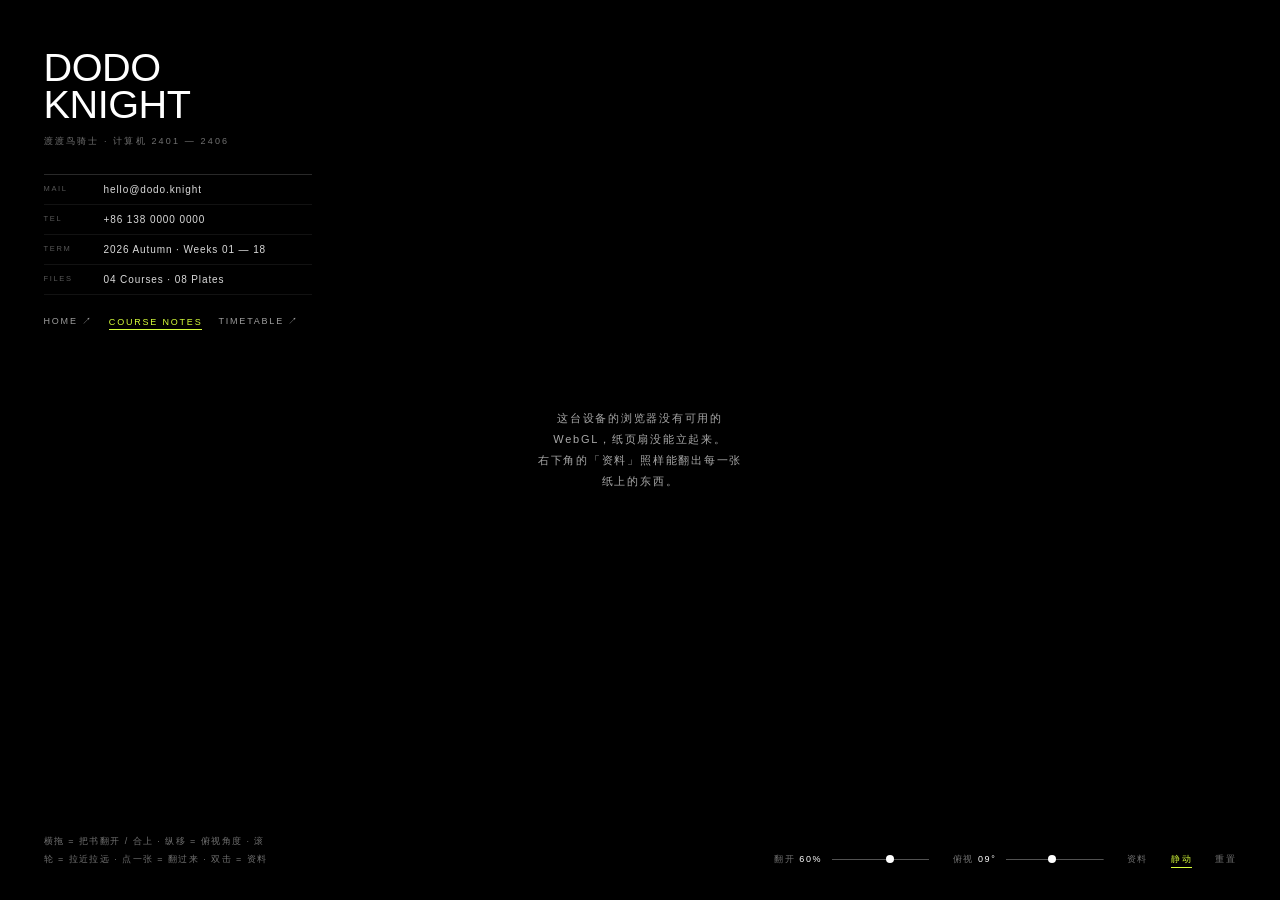
==== courses.html @ ca01c1b5 "Add files via upload" ====
<!DOCTYPE html>
<html lang="zh-CN">
<head>
  <meta charset="UTF-8" />
  <meta name="viewport" content="width=device-width, initial-scale=1" />
  <meta name="color-scheme" content="dark" />
  <title>课程资料 · Cosmic Timetable</title>
  <meta name="description" content="黑场纸页扇：画面正中央一个书脊点，八张有厚度的纸向左右两侧呈放射状摊开，横拖即开合，点一张把它翻过来" />
  <link rel="stylesheet" href="shared.css" />
  <link rel="stylesheet" href="courses.css" />
</head>
<body class="courses">

  <!-- ================= 左上：极简身份区（极细大字 + 极小字，大小对比拉开） ================= -->
  <header class="mast">
    <h1 class="mast-name">Dodo<br />Knight</h1>

    <p class="mast-cn">渡渡鸟骑士 · 计算机 2401 — 2406</p>

    <dl class="mast-meta">
      <div><dt>Mail</dt><dd>hello@dodo.knight</dd></div>
      <div><dt>Tel</dt><dd>+86 138 0000 0000</dd></div>
      <div><dt>Term</dt><dd>2026 Autumn · Weeks 01 — 18</dd></div>
      <div><dt>Files</dt><dd id="idenFiles">04 Courses · 08 Plates</dd></div>
    </dl>

    <nav class="mast-nav" aria-label="站点导航">
      <a class="mast-link" href="index.html">Home ↗</a>
      <span class="mast-link is-now">Course Notes</span>
      <a class="mast-link" href="timetable.html">Timetable ↗</a>
    </nav>
  </header>

  <!-- ================= 舞台：书脊点在画面正中央，八张纸围着它向两侧放射状摊开 ================= -->
  <main class="stage" id="stage" aria-label="课程纸页扇">
    <canvas class="view" id="view" width="1280" height="720" aria-hidden="true"></canvas>

    <!-- 画布起不来（没有 WebGL）时显出来 -->
    <p class="stage-note" id="stageNote" hidden>
      这台设备的浏览器没有可用的 WebGL，纸页扇没能立起来。<br />
      右下角的「资料」照样能翻出每一张纸上的东西。
    </p>

    <!-- 八张纸在 DOM 里的替身：视觉上藏起来，Tab 走得进来，回车即开资料 -->
    <ul class="plates" id="plates" aria-label="八张纸"></ul>

    <noscript>
      <p class="stage-note">本页需要启用 JavaScript 才能渲染纸页扇。</p>
    </noscript>
  </main>

  <!-- ================= 右下：极小控制条 ================= -->
  <div class="dock">
    <label class="dock-range" for="openness">
      <span class="dock-cap">翻开 <b id="openVal">60%</b></span>
      <input type="range" id="openness" min="0" max="100" value="60" step="1" />
    </label>
    <label class="dock-range" for="lean">
      <span class="dock-cap">俯视 <b id="leanVal">09°</b></span>
      <input type="range" id="lean" min="-6" max="26" value="9" step="1" />
    </label>
    <button class="dock-btn" type="button" id="detailBtn">资料</button>
    <button class="dock-btn" type="button" id="autoBtn" aria-pressed="true">静动</button>
    <button class="dock-btn" type="button" id="resetBtn">重置</button>
  </div>

  <!-- ================= 左下：极小提示 ================= -->
  <p class="hint">
    横拖 = 把书翻开 / 合上 · 纵移 = 俯视角度 · 滚轮 = 拉近拉远 · 点一张 = 翻过来 · 双击 = 资料
  </p>

  <!-- ================= 资料抽屉 ================= -->
  <div class="scrim" id="scrim" hidden></div>
  <aside class="detail" id="detail" role="dialog" aria-modal="true"
         aria-labelledby="detailTitle" hidden>
    <button class="detail-close" type="button" id="detailClose" aria-label="关闭">✕</button>
    <div class="detail-sheet" id="detailSheet"></div>
  </aside>

  <!-- three.js（UMD 版本，双击打开页面也能跑）必须先于 courses.js -->
  <script src="vendor/three.min.js"></script>
  <script src="courses.js"></script>
</body>
</html>
---- shared.css ----
/* ==========================================================================
   COSMIC TIMETABLE · 共享层
   设计令牌（纸 / 墨 / 荧光点缀）+ 固定顶部导航 + 通用小组件
   三个页面共用：
     index.html      首页拼贴
     courses.html    课程资料（纸页翻扇）
     timetable.html  周课表
   ========================================================================== */

:root {
  /* ── 纸 · 墨 · 一点红 ─────────────────────────────────────────────
     全站只有三种颜色：纸 #F5F5F0 / 墨 #0A0A0A / 点缀 #A00000
     想换成荧光黄绿，只改 --accent: #ccff00 一行即可 */
  --paper: #f5f5f0;
  --paper-2: #fbfbf7;
  --white: #ffffff;
  --ink: #0a0a0a;
  --accent: #a00000;
  --grey: #6b6b66;
  --grey-2: #9c9c95;

  /* 极细银灰边 + 极弱投影：卡片悬浮在纸上的材料感 */
  --hair: 0.5px;
  --line: rgba(10, 10, 10, 0.14);
  --line-soft: rgba(10, 10, 10, 0.07);
  --shadow-float: 0 20px 40px rgba(0, 0, 0, 0.04);
  --shadow-lift: 0 34px 70px rgba(0, 0, 0, 0.07);

  /* 字号 / 字重 / 字距：大标题极粗，正文极细 */
  --w-display: 900;
  --w-light: 300;
  --track: 0.15em;
  --track-wide: 0.26em;
  --track-tight: -0.035em;
  --gutter: 10vw;

  --sans: "Inter", "Helvetica Neue", "PingFang SC", "Hiragino Sans GB",
    "Microsoft YaHei", Arial, sans-serif;
  --mono: "SFMono-Regular", "JetBrains Mono", "Cascadia Mono", Consolas,
    "Liberation Mono", monospace;
  --serif: "Times New Roman", "Songti SC", "SimSun", serif;

  --ease: cubic-bezier(0.22, 0.61, 0.36, 1);
  --ease-silk: cubic-bezier(0.16, 1, 0.3, 1);

  /* 兼容旧变量名：全部收敛到纸 / 墨 / 点缀 */
  --noir: var(--ink);
  --grey-1: var(--grey);
  --lime: var(--white);
  --acid: var(--white);
  --red: var(--accent);
  --blue: var(--ink);
  --pink: var(--grey-2);
}

/* ---------- 固定顶部导航：报头式细字 + 悬停细线 ---------- */
/* 页面通过 --nav-ink 提供配色 */

.topnav {
  position: fixed;
  inset: 0 0 auto 0;
  z-index: 60;
  display: flex;
  align-items: center;
  justify-content: space-between;
  gap: 18px;
  padding: 20px var(--gutter);
  color: var(--nav-ink, var(--ink));
  pointer-events: none;
}

.topnav > * { pointer-events: auto; }

.nav-brand {
  color: inherit;
  font-size: 10px;
  font-weight: var(--w-light);
  letter-spacing: var(--track-wide);
  text-decoration: none;
  text-transform: uppercase;
  white-space: nowrap;
}

.nav-brand i {
  font-style: normal;
  color: var(--accent);
}

.nav-brand i:last-child {
  color: inherit;
  opacity: 0.45;
}

.nav-links {
  display: flex;
  align-items: center;
  gap: clamp(12px, 2.2vw, 30px);
}

.nav-pill {
  position: relative;
  padding: 3px 0;
  border: 0;
  background: none;
  color: inherit;
  font-size: 9.5px;
  font-weight: var(--w-light);
  letter-spacing: var(--track-wide);
  text-decoration: none;
  text-transform: uppercase;
  white-space: nowrap;
  cursor: pointer;
}

.nav-pill::after {
  position: absolute;
  left: 0;
  bottom: 0;
  width: 100%;
  height: var(--hair);
  content: "";
  background: currentColor;
  transform: scaleX(0);
  transform-origin: 0 50%;
  transition: transform 0.6s var(--ease-silk);
}

.nav-pill:hover::after,
.nav-pill.is-active::after { transform: scaleX(1); }

.nav-pill.is-static { cursor: default; }

.nav-pill.is-static::after {
  background: var(--accent);
  transform: scaleX(1);
}

/* ---------- 通用小组件 ---------- */

/* 纸张颗粒：极弱噪点，像艺术纸的纤维 */
.grain {
  position: fixed;
  inset: 0;
  z-index: 70;
  pointer-events: none;
  opacity: 0.4;
  mix-blend-mode: multiply;
  background-image: url('data:image/svg+xml;utf8,<svg xmlns="http://www.w3.org/2000/svg" width="180" height="180"><filter id="n"><feTurbulence type="fractalNoise" baseFrequency="0.9" numOctaves="3" stitchTiles="stitch"/></filter><rect width="180" height="180" filter="url(%23n)" opacity="0.42"/></svg>');
  background-size: 180px 180px;
}

.sr-only {
  position: absolute;
  width: 1px;
  height: 1px;
  margin: -1px;
  padding: 0;
  overflow: hidden;
  clip: rect(0 0 0 0);
  white-space: nowrap;
  border: 0;
}

/* ---------- 排版系统 ---------- */

/* 极小注释：展览标签式的注解 */
.micro,
.kicker {
  margin: 0;
  font-size: 9.5px;
  font-weight: var(--w-light);
  letter-spacing: var(--track-wide);
  text-transform: uppercase;
}

/* 正文基准：极细 + 宽字距 */
.track {
  font-weight: var(--w-light);
  letter-spacing: var(--track);
}

/* 巨幅标题：极粗 + 极缓慢的呼吸（缩放 + 字距一起动） */
.display {
  margin: 0;
  font-weight: var(--w-display);
  letter-spacing: var(--track-tight);
  line-height: 0.85;
  transform-origin: 50% 52%;
  animation: breathe 14s cubic-bezier(0.45, 0, 0.55, 1) infinite;
  will-change: transform, letter-spacing;
}

/* 只让字距呼吸，不动缩放 */
.breathe-track {
  animation: breathe-track 18s cubic-bezier(0.45, 0, 0.55, 1) infinite;
  will-change: letter-spacing;
}

@keyframes breathe {
  0%, 100% { transform: scale(1); letter-spacing: var(--track-tight); }
  50%      { transform: scale(1.017); letter-spacing: calc(var(--track-tight) + 0.014em); }
}

@keyframes breathe-track {
  0%, 100% { letter-spacing: var(--track); }
  50%      { letter-spacing: calc(var(--track) + 0.07em); }
}

/* 出版物的细分割线 */
.rule {
  height: var(--hair);
  margin: 0;
  border: 0;
  background: var(--line);
}

.rule-accent {
  height: var(--hair);
  margin: 0;
  border: 0;
  background: var(--accent);
}

/* 只给大标题保留的点缀：一小段红线 */
.tick {
  display: block;
  width: 34px;
  height: 1px;
  background: var(--accent);
}

:focus-visible {
  outline: 1px solid currentColor;
  outline-offset: 4px;
}

/* ---------- 无障碍：减少动态效果 ---------- */

@media (prefers-reduced-motion: reduce) {
  .marquee-track,
  .display,
  .breathe-track { animation: none !important; }
}
---- courses.css ----
/* ==========================================================================
   课程资料 · 黑场纸页扇（3D PAPER FAN）
   纯黑底 + 白纸 + 一点荧光黄：画面正中央是一个「书脊点」，
   八张有厚度的纸全部以它为转轴，向左右两侧呈放射状立在空中，
   左边四张朝左、右边四张朝右，相邻两张永远差一个夹角（书页那样翻开着）。
   纸是三维实体（three.js 画的，见 vendor/three.min.js + courses.js）：
   正面 / 背面是 canvas 贴图，四道边墙是纸的侧厚。
   CSS 这里只管舞台、那一排看不见但点得到的按钮、以及抽屉 / 控制条。
   ========================================================================== */

body.courses {
  height: 100vh;
  height: 100dvh;
  margin: 0;
  overflow: hidden;
  background: #000;
  color: #fff;
  font-family: var(--sans);
  font-size: 15px;
  font-weight: 200;
  letter-spacing: 0.02em;
  -webkit-font-smoothing: antialiased;
  -moz-osx-font-smoothing: grayscale;

  /* ── 白纸 ─────────────────────────────────────────────── */
  --sheet: #f4f3ee;               /* 纸页本身 */
  --sheet-ink: #0a0a0a;           /* 纸上的字 */
  --sheet-mute: rgba(10, 10, 10, 0.52);
  --sheet-hair: rgba(10, 10, 10, 0.15);
  --sheet-edge: #cfcec7;          /* 纸的侧厚（前侧，受光） */
  --sheet-edge-2: #a8a7a0;        /* 纸的侧厚（后侧，背光） */

  /* ── 夹在册子里的那张墨纸 ──
     纸上的版面色值全部由脚本读这几行画进 canvas，所以色值只写在这里 */
  --ink-sheet: #0e0e0e;
  --ink-ink: #f2f2ee;
  --ink-mute: rgba(242, 242, 238, 0.5);
  --ink-hair: rgba(242, 242, 238, 0.2);
  --ink-edge: #2c2c2a;
  --ink-edge-2: #151514;

  /* ── 舞台上的一切 ─────────────────────────────────────── */
  --accent: #d8ff3a;              /* 唯一点缀：荧光黄 */
  --blue: #1f2ef0;                /* 极少处才用的蓝 */
  --cold: rgba(255, 255, 255, 0.16);
  --cold-2: rgba(255, 255, 255, 0.44);
  --gutter: clamp(20px, 3.4vw, 56px);
  --hairline: 0.5px;
  --th: 7px;                      /* 一张纸有多厚 */
  --w-thin: 100;
  --w-light: 200;
}

:focus-visible {
  outline: 1px solid currentColor;
  outline-offset: 4px;
}

/* ---------- 左上：极细大字 + 极小字，大小对比拉到最开 ---------- */

.mast {
  position: fixed;
  left: var(--gutter);
  top: clamp(26px, 5.4vh, 62px);
  z-index: 55;
  width: min(268px, 66vw);
  pointer-events: none;
}

.mast > * { pointer-events: auto; }

.mast-name {
  margin: 0;
  font-size: clamp(30px, 3.1vw, 46px);
  font-weight: var(--w-thin);
  letter-spacing: -0.012em;
  line-height: 0.94;
  text-transform: uppercase;
}

.mast-cn {
  margin: 12px 0 0;
  color: var(--cold-2);
  font-size: 9px;
  font-weight: var(--w-light);
  letter-spacing: 0.24em;
}

.mast-meta {
  margin: 26px 0 0;
  border-top: var(--hairline) solid var(--cold);
}

.mast-meta > div {
  display: grid;
  grid-template-columns: 52px 1fr;
  gap: 8px;
  padding: 7px 0;
  border-bottom: var(--hairline) solid rgba(255, 255, 255, 0.07);
}

.mast-meta dt {
  color: rgba(255, 255, 255, 0.34);
  font-size: 7.5px;
  font-weight: var(--w-light);
  letter-spacing: 0.22em;
  line-height: 1.9;
  text-transform: uppercase;
}

.mast-meta dd {
  margin: 0;
  color: rgba(255, 255, 255, 0.86);
  font-size: 10px;
  font-weight: var(--w-light);
  letter-spacing: 0.09em;
  line-height: 1.5;
}

.mast-nav {
  display: flex;
  flex-wrap: wrap;
  align-items: center;
  gap: 4px 16px;
  margin-top: 20px;
}

.mast-link {
  position: relative;
  color: rgba(255, 255, 255, 0.62);
  font-size: 9px;
  font-weight: var(--w-light);
  letter-spacing: 0.2em;
  text-decoration: none;
  text-transform: uppercase;
}

.mast-link::after {
  position: absolute;
  left: 0;
  bottom: -3px;
  width: 100%;
  height: var(--hairline);
  content: "";
  background: currentColor;
  transform: scaleX(0);
  transform-origin: 0 50%;
  transition: transform 0.6s var(--ease-silk);
}

.mast-link:hover { color: #fff; }
.mast-link:hover::after { transform: scaleX(1); }

.mast-link.is-now {
  color: var(--accent);
  cursor: default;
}

.mast-link.is-now::after {
  background: var(--accent);
  transform: scaleX(1);
}


/* ---------- 舞台：一片纯黑，画面正中央就是书脊点 ---------- */

.stage {
  position: fixed;
  inset: 0;
  z-index: 10;
  overflow: hidden;
  touch-action: none;             /* 横拖 / 纵拖都归脚本管，别让页面自己滚 */
  user-select: none;
  -webkit-user-select: none;
  cursor: grab;
}

.stage.is-dragging { cursor: grabbing; }

/* 画布：铺满整页；绘图缓冲的尺寸（含 devicePixelRatio）由脚本写 */
.view {
  display: block;
  width: 100%;
  height: 100%;
  touch-action: none;
}

/* 八张纸在 DOM 里的替身：视觉上藏起来，键盘 / 读屏照样走着到 */
.plates {
  position: absolute;
  width: 1px;
  height: 1px;
  margin: -1px;
  padding: 0;
  overflow: hidden;
  clip: rect(0 0 0 0);
  white-space: nowrap;
  list-style: none;
}

.plates-btn {
  border: 0;
  background: none;
  color: inherit;
  font: inherit;
  cursor: pointer;
}

/* 没有 WebGL / 没有 JavaScript 时的兜底说明 */
.stage-note {
  position: absolute;
  left: 50%;
  top: 50%;
  width: min(34ch, 72vw);
  margin: 0;
  transform: translate(-50%, -50%);
  color: rgba(255, 255, 255, 0.66);
  font-size: 11px;
  font-weight: 200;
  letter-spacing: 0.16em;
  line-height: 1.9;
  text-align: center;
}

/* 左上那一片排版会压在纸上：给它一层极淡的黑纱，字就永远读得清 */
.mast::before {
  position: absolute;
  inset: -26px -34px -22px -48px;
  z-index: -1;
  content: "";
  background: radial-gradient(120% 105% at 22% 26%, rgba(0, 0, 0, 0.94),
    rgba(0, 0, 0, 0.6) 58%, rgba(0, 0, 0, 0) 100%);
}

/* ---------- 纸：全在 canvas 里画，这一层 CSS 不再管 ----------
   一张纸是三维实体，不是 DOM 元素。正面 / 背面 / 四道侧厚都由
   courses.js 用 three.js 画（BoxGeometry + canvas 贴图），
   朝向只靠 Object3D.rotation.y，所以这里没有任何 transform 规则；
   纸上的版面（编号 / 几何色块 / 大号课名 / 目录）画在 drawRecto / drawVerso 里，
   字号一律用 u = 纸高的 1/100，和原来那套版式一致。
   CSS 这里只管舞台、那排看不见但点得到的按钮、抽屉、控制条。 */


/* ---------- 左下：极小提示 · 右下：极小控制条 ---------- */

.hint {
  position: fixed;
  left: var(--gutter);
  bottom: clamp(18px, 3.6vh, 40px);
  z-index: 55;
  width: min(46ch, 50vw);
  margin: 0;
  color: var(--cold-2);
  font-size: 9px;
  font-weight: var(--w-light);
  letter-spacing: 0.16em;
  line-height: 1.9;
  text-transform: uppercase;
  pointer-events: none;
}

.dock {
  position: fixed;
  right: var(--gutter);
  bottom: clamp(18px, 3.6vh, 40px);
  z-index: 55;
  display: flex;
  align-items: center;
  gap: clamp(12px, 1.8vw, 26px);
}

.dock-range {
  display: flex;
  align-items: center;
  gap: 10px;
  cursor: pointer;
}

.dock-cap {
  color: var(--cold-2);
  font-size: 9px;
  font-weight: var(--w-light);
  letter-spacing: 0.18em;
  text-transform: uppercase;
  white-space: nowrap;
}

.dock-cap b {
  color: #fff;
  font-weight: 400;
  font-variant-numeric: tabular-nums;
}

.dock-range input[type="range"] {
  width: clamp(66px, 7.6vw, 116px);
  height: 16px;
  margin: 0;
  border: 0;
  background:
    linear-gradient(rgba(255, 255, 255, 0.32), rgba(255, 255, 255, 0.32))
    center / 100% 1px no-repeat;
  appearance: none;
  -webkit-appearance: none;
  cursor: pointer;
}

.dock-range input[type="range"]::-webkit-slider-thumb {
  width: 8px;
  height: 8px;
  border: 0;
  border-radius: 50%;
  background: #fff;
  appearance: none;
  -webkit-appearance: none;
}

.dock-range input[type="range"]::-moz-range-thumb {
  width: 8px;
  height: 8px;
  border: 0;
  border-radius: 50%;
  background: #fff;
}

.dock-btn {
  position: relative;
  padding: 2px 0;
  border: 0;
  background: none;
  color: var(--cold-2);
  font-family: inherit;
  font-size: 9px;
  font-weight: var(--w-light);
  letter-spacing: 0.18em;
  text-transform: uppercase;
  white-space: nowrap;
  cursor: pointer;
}

.dock-btn::after {
  position: absolute;
  right: 0;
  bottom: 0;
  left: 0;
  height: var(--hairline);
  content: "";
  background: currentColor;
  transform: scaleX(0);
  transform-origin: 0 50%;
  transition: transform 0.6s var(--ease-silk);
}

.dock-btn:hover::after,
.dock-btn[aria-pressed="true"]::after { transform: scaleX(1); }

.dock-btn:hover,
.dock-btn[aria-pressed="true"] { color: var(--accent); }

/* 兜底说明的样式在上面 .stage-note 里（画布起不来时脚本把它显出来） */

/* ---------- 资料抽屉：黑底白字，与舞台同一身衣服 ---------- */

.scrim {
  position: fixed;
  inset: 0;
  z-index: 70;
  background: rgba(0, 0, 0, 0.7);
  opacity: 0;
  transition: opacity 0.5s var(--ease);
}

.scrim.is-on { opacity: 1; }

.detail {
  position: fixed;
  top: 0;
  right: 0;
  bottom: 0;
  z-index: 80;
  width: min(560px, 92vw);
  overflow: hidden;
  border-left: var(--hairline) solid rgba(255, 255, 255, 0.16);
  background: #070707;
  color: #f2f2ee;
  box-shadow: -40px 0 90px rgba(0, 0, 0, 0.6);
  transform: translateX(102%);
  transition: transform 0.62s var(--ease-silk);
}

.detail.is-on { transform: translateX(0); }

.detail-sheet {
  height: 100%;
  padding: clamp(54px, 7vh, 84px) clamp(22px, 3.2vw, 50px) 54px;
  overflow-y: auto;
  overscroll-behavior: contain;
}

.detail-close {
  position: absolute;
  top: 14px;
  right: 16px;
  z-index: 2;
  width: 34px;
  height: 34px;
  border: 0;
  background: none;
  color: #f2f2ee;
  font-size: 14px;
  cursor: pointer;
}


.d-kicker {
  display: flex;
  justify-content: space-between;
  gap: 12px;
  margin: 0 0 12px;
  padding-right: 38px;      /* 给右上角的关闭按钮让位 */
  color: rgba(255, 255, 255, 0.42);
  font-family: var(--mono);
  font-size: 9.5px;
  letter-spacing: 0.22em;
  text-transform: uppercase;
}

.d-title {
  margin: 0;
  font-size: clamp(28px, 3.2vw, 40px);
  font-weight: var(--w-light);
  letter-spacing: -0.014em;
  line-height: 1.02;
}

.d-en {
  margin: 10px 0 0;
  color: rgba(255, 255, 255, 0.46);
  font-family: var(--serif);
  font-size: 13px;
  font-style: italic;
}

.d-now {
  margin: 16px 0 0;
  padding: 8px 11px;
  border-left: 2px solid var(--accent);
  background: rgba(255, 255, 255, 0.05);
  font-size: 11.5px;
  letter-spacing: 0.04em;
}

.d-block { margin-top: 30px; }

.d-block > h3 {
  display: flex;
  align-items: center;
  gap: 10px;
  margin: 0 0 12px;
  color: rgba(255, 255, 255, 0.78);
  font-family: var(--mono);
  font-size: 9.5px;
  font-weight: 400;
  letter-spacing: 0.24em;
  text-transform: uppercase;
}

.d-block > h3::after {
  flex: 1 1 auto;
  height: var(--hairline);
  content: "";
  background: rgba(255, 255, 255, 0.16);
}

.d-sched { margin: 0; }

.d-sched-row {
  display: grid;
  grid-template-columns: 62px 1fr;
  gap: 10px;
  padding: 8px 0;
  border-bottom: var(--hairline) dotted rgba(255, 255, 255, 0.22);
}

.ds-day {
  font-family: var(--mono);
  font-size: 10.5px;
}

.ds-body b {
  display: block;
  font-family: var(--mono);
  font-size: 11px;
  font-weight: 400;
  font-variant-numeric: tabular-nums;
}

.ds-body em {
  display: block;
  margin-top: 2px;
  color: rgba(255, 255, 255, 0.44);
  font-size: 11px;
  font-style: normal;
}

/* 上机那几行：全页唯一的蓝 */
.d-sched-row.is-lab .ds-day,
.d-sched-row.is-lab .ds-body b { color: #7c88ff; }

/* 教学大纲：一行一章 —— 荧光黄编号 + 章名 */
.d-list {
  margin: 0;
  padding: 0;
  list-style: none;
}

.d-list > li {
  display: flex;
  align-items: baseline;
  gap: 11px;
  padding: 9px 0;
  border-top: var(--hairline) solid rgba(255, 255, 255, 0.1);
  font-size: 12.5px;
  line-height: 1.6;
}

.d-list > li:first-child { border-top: 0; }

.d-list > li i {
  flex: 0 0 auto;
  min-width: 26px;
  color: var(--accent);
  font-family: var(--mono);
  font-size: 9.5px;
  font-style: normal;
  letter-spacing: 0.1em;
}

/* 说明：几条小字，前面一个小方块 */
.d-notes {
  margin: 0;
  padding: 0;
  list-style: none;
}

.d-notes > li {
  position: relative;
  margin-bottom: 5px;
  padding-left: 15px;
  color: rgba(255, 255, 255, 0.6);
  font-size: 12px;
  line-height: 1.72;
}

.d-notes > li::before {
  position: absolute;
  left: 2px;
  top: 0.68em;
  width: 4px;
  height: 4px;
  content: "";
  background: rgba(255, 255, 255, 0.38);
}

.d-foot {
  margin: 26px 0 0;
  padding-top: 12px;
  border-top: var(--hairline) solid rgba(255, 255, 255, 0.14);
  color: rgba(255, 255, 255, 0.34);
  font-family: var(--mono);
  font-size: 9px;
  letter-spacing: 0.16em;
  line-height: 1.8;
  text-transform: uppercase;
}

/* ---------- 窄屏 / 矮屏 ---------- */

@media (max-width: 1080px) {
  .mast { width: min(228px, 60vw); }
  .mast-meta { margin-top: 18px; }
  .dock-range input[type="range"] { width: 76px; }
}

@media (max-width: 820px) {
  .mast-meta > div:nth-child(2) { display: none; }   /* 窄屏先收起电话那行 */
  .hint { display: none; }
  .dock {
    right: auto;
    left: var(--gutter);
    max-width: 88vw;
    flex-wrap: wrap;
  }
}

@media (max-height: 700px) {
  .mast { top: 22px; }
  .mast-meta > div { padding: 4px 0; }
}

/* ---------- 无障碍：减少动态效果 ---------- */

@media (prefers-reduced-motion: reduce) {
  .detail,
  .scrim,
  .dock-btn::after,
  .mast-link::after { transition: none; }
}
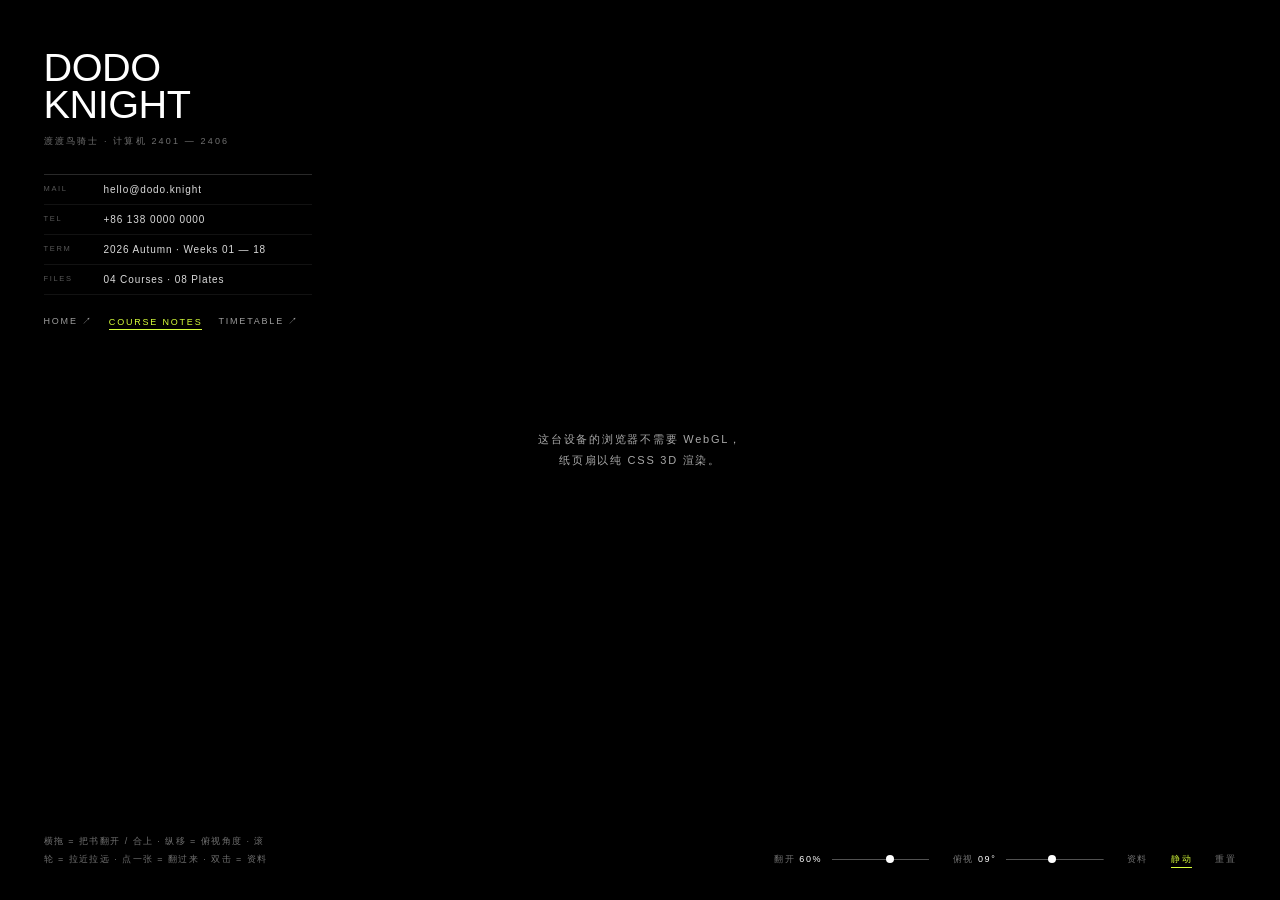
==== commit 22a2bfda: "feat(courses): switch to pure CSS 3D DOM rendering (remove three.js dependency)" ====
--- a/courses.html
+++ b/courses.html
@@ -1,85 +1,86 @@
-<!DOCTYPE html>
-<html lang="zh-CN">
-<head>
-  <meta charset="UTF-8" />
-  <meta name="viewport" content="width=device-width, initial-scale=1" />
-  <meta name="color-scheme" content="dark" />
-  <title>课程资料 · Cosmic Timetable</title>
-  <meta name="description" content="黑场纸页扇：画面正中央一个书脊点，八张有厚度的纸向左右两侧呈放射状摊开，横拖即开合，点一张把它翻过来" />
-  <link rel="stylesheet" href="shared.css" />
-  <link rel="stylesheet" href="courses.css" />
-</head>
-<body class="courses">
-
-  <!-- ================= 左上：极简身份区（极细大字 + 极小字，大小对比拉开） ================= -->
-  <header class="mast">
-    <h1 class="mast-name">Dodo<br />Knight</h1>
-
-    <p class="mast-cn">渡渡鸟骑士 · 计算机 2401 — 2406</p>
-
-    <dl class="mast-meta">
-      <div><dt>Mail</dt><dd>hello@dodo.knight</dd></div>
-      <div><dt>Tel</dt><dd>+86 138 0000 0000</dd></div>
-      <div><dt>Term</dt><dd>2026 Autumn · Weeks 01 — 18</dd></div>
-      <div><dt>Files</dt><dd id="idenFiles">04 Courses · 08 Plates</dd></div>
-    </dl>
-
-    <nav class="mast-nav" aria-label="站点导航">
-      <a class="mast-link" href="index.html">Home ↗</a>
-      <span class="mast-link is-now">Course Notes</span>
-      <a class="mast-link" href="timetable.html">Timetable ↗</a>
-    </nav>
-  </header>
-
-  <!-- ================= 舞台：书脊点在画面正中央，八张纸围着它向两侧放射状摊开 ================= -->
-  <main class="stage" id="stage" aria-label="课程纸页扇">
-    <canvas class="view" id="view" width="1280" height="720" aria-hidden="true"></canvas>
-
-    <!-- 画布起不来（没有 WebGL）时显出来 -->
-    <p class="stage-note" id="stageNote" hidden>
-      这台设备的浏览器没有可用的 WebGL，纸页扇没能立起来。<br />
-      右下角的「资料」照样能翻出每一张纸上的东西。
-    </p>
-
-    <!-- 八张纸在 DOM 里的替身：视觉上藏起来，Tab 走得进来，回车即开资料 -->
-    <ul class="plates" id="plates" aria-label="八张纸"></ul>
-
-    <noscript>
-      <p class="stage-note">本页需要启用 JavaScript 才能渲染纸页扇。</p>
-    </noscript>
-  </main>
-
-  <!-- ================= 右下：极小控制条 ================= -->
-  <div class="dock">
-    <label class="dock-range" for="openness">
-      <span class="dock-cap">翻开 <b id="openVal">60%</b></span>
-      <input type="range" id="openness" min="0" max="100" value="60" step="1" />
-    </label>
-    <label class="dock-range" for="lean">
-      <span class="dock-cap">俯视 <b id="leanVal">09°</b></span>
-      <input type="range" id="lean" min="-6" max="26" value="9" step="1" />
-    </label>
-    <button class="dock-btn" type="button" id="detailBtn">资料</button>
-    <button class="dock-btn" type="button" id="autoBtn" aria-pressed="true">静动</button>
-    <button class="dock-btn" type="button" id="resetBtn">重置</button>
-  </div>
-
-  <!-- ================= 左下：极小提示 ================= -->
-  <p class="hint">
-    横拖 = 把书翻开 / 合上 · 纵移 = 俯视角度 · 滚轮 = 拉近拉远 · 点一张 = 翻过来 · 双击 = 资料
-  </p>
-
-  <!-- ================= 资料抽屉 ================= -->
-  <div class="scrim" id="scrim" hidden></div>
-  <aside class="detail" id="detail" role="dialog" aria-modal="true"
-         aria-labelledby="detailTitle" hidden>
-    <button class="detail-close" type="button" id="detailClose" aria-label="关闭">✕</button>
-    <div class="detail-sheet" id="detailSheet"></div>
-  </aside>
-
-  <!-- three.js（UMD 版本，双击打开页面也能跑）必须先于 courses.js -->
-  <script src="vendor/three.min.js"></script>
-  <script src="courses.js"></script>
-</body>
-</html>
-
+<!DOCTYPE html>
+<html lang="zh-CN">
+<head>
+  <meta charset="UTF-8" />
+  <meta name="viewport" content="width=device-width, initial-scale=1" />
+  <meta name="color-scheme" content="dark" />
+  <title>课程资料 · Cosmic Timetable</title>
+  <meta name="description" content="黑场纸页扇：画面正中央一个书脊点，八张有厚度的纸向左右两侧呈放射状摊开，横拖即开合，点一张把它翻过来" />
+  <link rel="stylesheet" href="shared.css" />
+  <link rel="stylesheet" href="courses.css" />
+</head>
+<body class="courses">
+
+  <!-- ================= 左上：极简身份区（极细大字 + 极小字，大小对比拉开） ================= -->
+  <header class="mast">
+    <h1 class="mast-name">Dodo<br />Knight</h1>
+
+    <p class="mast-cn">渡渡鸟骑士 · 计算机 2401 — 2406</p>
+
+    <dl class="mast-meta">
+      <div><dt>Mail</dt><dd>hello@dodo.knight</dd></div>
+      <div><dt>Tel</dt><dd>+86 138 0000 0000</dd></div>
+      <div><dt>Term</dt><dd>2026 Autumn · Weeks 01 — 18</dd></div>
+      <div><dt>Files</dt><dd id="idenFiles">04 Courses · 08 Plates</dd></div>
+    </dl>
+
+    <nav class="mast-nav" aria-label="站点导航">
+      <a class="mast-link" href="index.html">Home ↗</a>
+      <span class="mast-link is-now">Course Notes</span>
+      <a class="mast-link" href="timetable.html">Timetable ↗</a>
+    </nav>
+  </header>
+
+  <!-- ================= 舞台：书脊点在画面正中央，八张纸围着它向两侧放射状摊开 ================= -->
+  <main class="stage" id="stage" aria-label="课程纸页扇">
+    <!-- Canvas kept for legacy; textures are drawn to canvases and used as CSS backgrounds. -->
+    <canvas class="view" id="view" width="1280" height="720" aria-hidden="true"></canvas>
+
+    <!-- 当使用纯 CSS/DOM 渲染时，下面会插入 .fan 与 .plate 元素 -->
+    <div class="fan" id="fan" role="group" aria-label="八张纸页扇"></div>
+
+    <!-- 画布起不来（没有 WebGL）时的说明（仍保留，但不作为错误） -->
+    <p class="stage-note" id="stageNote" hidden>
+      这台设备的浏览器不需要 WebGL，纸页扇以纯 CSS 3D 渲染。
+    </p>
+
+    <!-- 八张纸在 DOM 里的替身：键盘 / 读屏照样走着到 -->
+    <ul class="plates" id="plates" aria-label="八张纸"></ul>
+
+    <noscript>
+      <p class="stage-note">本页需要启用 JavaScript 才能渲染纸页扇。</p>
+    </noscript>
+  </main>
+
+  <!-- ================= 右下：极小控制条 ================= -->
+  <div class="dock">
+    <label class="dock-range" for="openness">
+      <span class="dock-cap">翻开 <b id="openVal">60%</b></span>
+      <input type="range" id="openness" min="0" max="100" value="60" step="1" />
+    </label>
+    <label class="dock-range" for="lean">
+      <span class="dock-cap">俯视 <b id="leanVal">09°</b></span>
+      <input type="range" id="lean" min="-6" max="26" value="9" step="1" />
+    </label>
+    <button class="dock-btn" type="button" id="detailBtn">资料</button>
+    <button class="dock-btn" type="button" id="autoBtn" aria-pressed="true">静动</button>
+    <button class="dock-btn" type="button" id="resetBtn">重置</button>
+  </div>
+
+  <!-- ================= 左下：极小提示 ================= -->
+  <p class="hint">
+    横拖 = 把书翻开 / 合上 · 纵移 = 俯视角度 · 滚轮 = 拉近拉远 · 点一张 = 翻过来 · 双击 = 资料
+  </p>
+
+  <!-- ================= 资料抽屉 ================= -->
+  <div class="scrim" id="scrim" hidden></div>
+  <aside class="detail" id="detail" role="dialog" aria-modal="true"
+         aria-labelledby="detailTitle" hidden>
+    <button class="detail-close" type="button" id="detailClose" aria-label="关闭">✕</button>
+    <div class="detail-sheet" id="detailSheet"></div>
+  </aside>
+
+  <!-- 用纯 CSS 3D + DOM 替代 three.js 渲染 -->
+  <script src="courses.js"></script>
+</body>
+</html>
